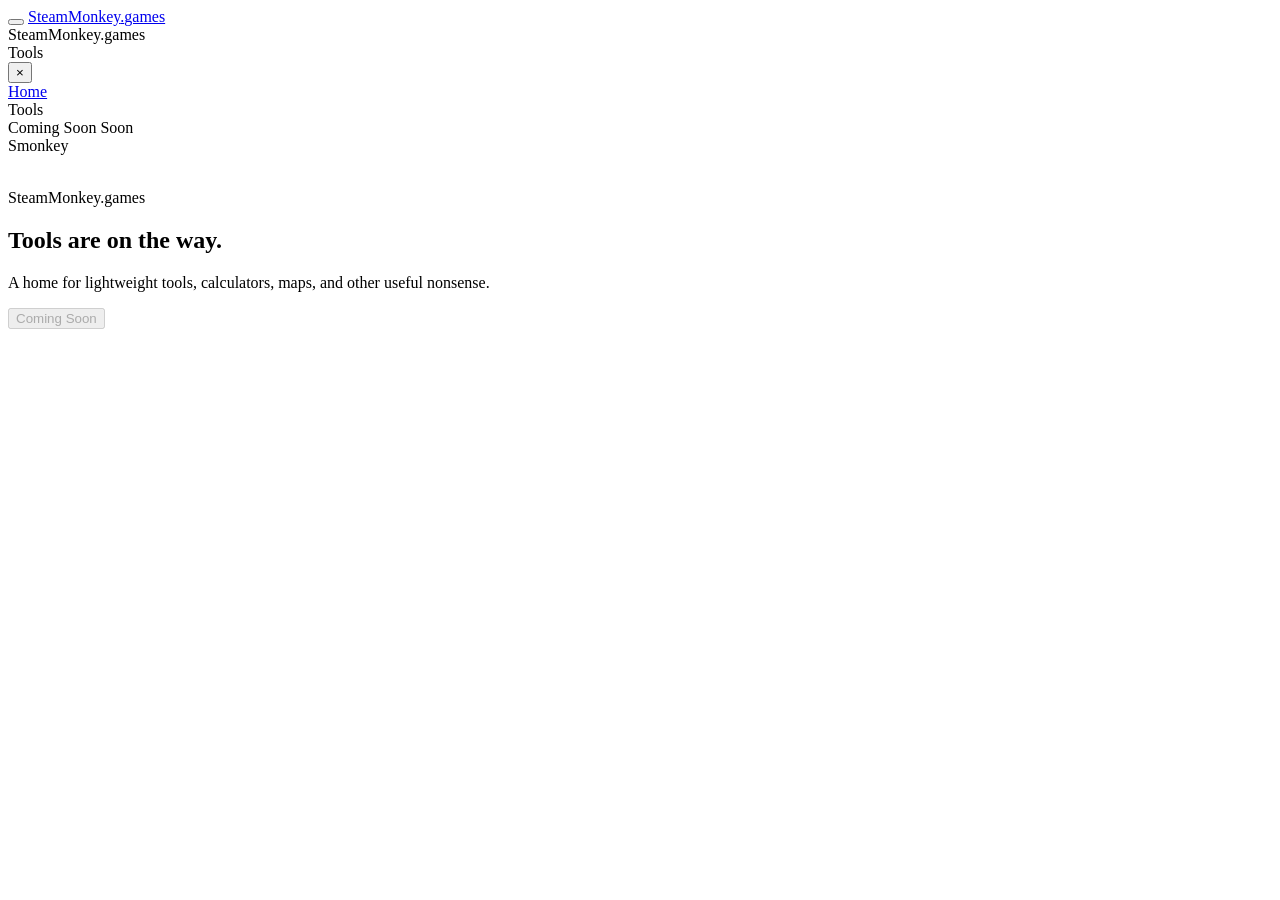
==== index.html @ 38e7c524 "Add files via upload" ====
<!doctype html>
<html lang="en">
<head>
  <meta charset="utf-8">
  <meta name="viewport" content="width=device-width, initial-scale=1">
  <meta name="theme-color" content="#0e1116">
  <meta name="description" content="SteamMonkey.games — lightweight tools and utilities.">
  <title>SteamMonkey.games</title>
  <link rel="stylesheet" href="css/styles.css">
</head>
<body>
  <header class="site-header">
    <button class="menu-button" id="menuButton" type="button"
            aria-label="Open navigation" aria-controls="siteNav" aria-expanded="false">
      <span></span><span></span><span></span>
    </button>
    <a class="brand" href="/" aria-label="SteamMonkey.games home">
      <span class="brand-primary">SteamMonkey</span><span class="brand-dot">.</span><span class="brand-tld">games</span>
    </a>
  </header>

  <div class="nav-scrim" id="navScrim" hidden></div>

  <aside class="nav-drawer" id="siteNav" aria-hidden="true">
    <div class="nav-header">
      <div>
        <div class="nav-eyebrow">SteamMonkey.games</div>
        <div class="nav-title">Tools</div>
      </div>
      <button class="nav-close" id="navClose" type="button" aria-label="Close navigation">×</button>
    </div>

    <nav aria-label="Tool navigation">
      <a class="nav-link active" href="/">Home</a>
      <div class="nav-section-label">Tools</div>
      <div class="nav-placeholder">
        <span>Coming Soon</span>
        <span class="status-pill">Soon</span>
      </div>
    </nav>

    <div class="nav-footer">Smonkey</div>
  </aside>

  <main class="hero">
    <img class="watermark" src="assets/images/smonkey-master.png" alt="" aria-hidden="true">
    <section class="hero-content">
      <p class="eyebrow">SteamMonkey.games</p>
      <h1>Tools are on the way.</h1>
      <p class="subhead">A home for lightweight tools, calculators, maps, and other useful nonsense.</p>
      <button class="coming-soon" type="button" disabled>Coming Soon</button>
    </section>
  </main>

  <script src="js/app.js"></script>
</body>
</html>
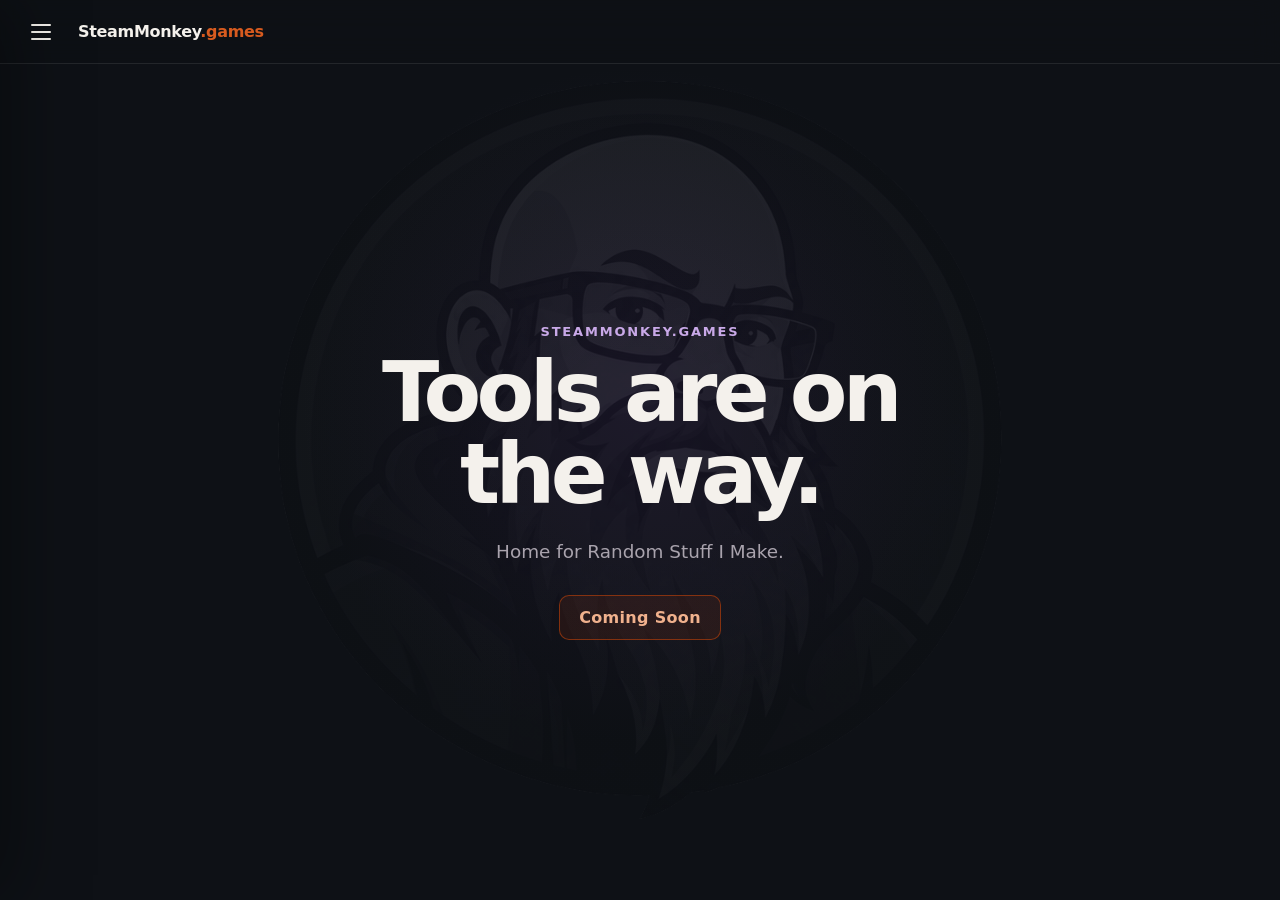
==== commit fdcbb4d0: "Update index.html" ====
--- a/index.html
+++ b/index.html
@@ -47,7 +47,7 @@
     <section class="hero-content">
       <p class="eyebrow">SteamMonkey.games</p>
       <h1>Tools are on the way.</h1>
-      <p class="subhead">A home for lightweight tools, calculators, maps, and other useful nonsense.</p>
+      <p class="subhead">Home for Random Stuff I Make.</p>
       <button class="coming-soon" type="button" disabled>Coming Soon</button>
     </section>
   </main>
--- a/css/styles.css
+++ b/css/styles.css
@@ -0,0 +1,231 @@
+/* SteamMonkey.games base shell v0.1 */
+:root {
+  --bg: #0e1116;
+  --panel: #151922;
+  --panel-2: #1c202b;
+  --text: #f4f1ec;
+  --muted: #a9a3ad;
+  --purple: #4a2a72;
+  --purple-bright: #6d3aa0;
+  --orange: #b63f0b;
+  --line: rgba(255,255,255,.09);
+  --header-h: 64px;
+  --drawer-w: min(330px, 88vw);
+}
+
+* { box-sizing: border-box; }
+html, body { margin: 0; min-height: 100%; }
+body {
+  min-height: 100vh;
+  background:
+    radial-gradient(circle at 50% 45%, rgba(74,42,114,.18), transparent 42%),
+    var(--bg);
+  color: var(--text);
+  font-family: Inter, ui-sans-serif, system-ui, -apple-system, BlinkMacSystemFont, "Segoe UI", sans-serif;
+  overflow-x: hidden;
+}
+
+button, a { font: inherit; }
+a { color: inherit; text-decoration: none; }
+
+.site-header {
+  position: fixed;
+  inset: 0 0 auto 0;
+  z-index: 30;
+  height: var(--header-h);
+  display: flex;
+  align-items: center;
+  gap: 16px;
+  padding: 0 20px;
+  background: rgba(14,17,22,.72);
+  border-bottom: 1px solid var(--line);
+  backdrop-filter: blur(14px);
+}
+
+.menu-button, .nav-close {
+  border: 0;
+  color: var(--text);
+  background: transparent;
+  cursor: pointer;
+}
+.menu-button {
+  width: 42px; height: 42px;
+  display: grid;
+  place-content: center;
+  gap: 5px;
+  border-radius: 10px;
+}
+.menu-button:hover { background: rgba(255,255,255,.06); }
+.menu-button span {
+  display: block;
+  width: 20px; height: 2px;
+  border-radius: 999px;
+  background: currentColor;
+}
+
+.brand {
+  font-size: 16px;
+  font-weight: 750;
+  letter-spacing: -.02em;
+}
+.brand-dot, .brand-tld { color: #d75b1f; }
+
+.hero {
+  position: relative;
+  min-height: 100vh;
+  display: grid;
+  place-items: center;
+  padding: calc(var(--header-h) + 48px) 24px 48px;
+  isolation: isolate;
+  overflow: hidden;
+}
+.watermark {
+  position: absolute;
+  z-index: -2;
+  width: min(780px, 82vw);
+  max-height: 82vh;
+  object-fit: contain;
+  opacity: .075;
+  filter: grayscale(1) contrast(1.08);
+  user-select: none;
+  pointer-events: none;
+}
+.hero::after {
+  content: "";
+  position: absolute;
+  inset: 0;
+  z-index: -1;
+  background: radial-gradient(circle, transparent 10%, rgba(14,17,22,.20) 55%, rgba(14,17,22,.78) 100%);
+  pointer-events: none;
+}
+
+.hero-content {
+  width: min(680px, 100%);
+  text-align: center;
+}
+.eyebrow {
+  margin: 0 0 12px;
+  color: #c9a9e8;
+  font-size: 13px;
+  font-weight: 800;
+  letter-spacing: .14em;
+  text-transform: uppercase;
+}
+h1 {
+  margin: 0;
+  font-size: clamp(2.35rem, 7vw, 5.25rem);
+  line-height: .98;
+  letter-spacing: -.055em;
+}
+.subhead {
+  width: min(570px, 100%);
+  margin: 22px auto 28px;
+  color: var(--muted);
+  font-size: clamp(1rem, 2vw, 1.15rem);
+  line-height: 1.65;
+}
+.coming-soon {
+  padding: 12px 19px;
+  border: 1px solid rgba(182,63,11,.65);
+  border-radius: 10px;
+  background: rgba(182,63,11,.12);
+  color: #f0b18d;
+  font-weight: 750;
+  letter-spacing: .02em;
+}
+
+.nav-scrim {
+  position: fixed;
+  inset: 0;
+  z-index: 39;
+  background: rgba(0,0,0,.55);
+  backdrop-filter: blur(2px);
+}
+.nav-drawer {
+  position: fixed;
+  z-index: 40;
+  inset: 0 auto 0 0;
+  width: var(--drawer-w);
+  display: flex;
+  flex-direction: column;
+  padding: 20px;
+  background: #12161e;
+  border-right: 1px solid var(--line);
+  box-shadow: 20px 0 70px rgba(0,0,0,.35);
+  transform: translateX(-102%);
+  transition: transform 180ms ease;
+}
+.nav-drawer.open { transform: translateX(0); }
+.nav-header {
+  display: flex;
+  align-items: flex-start;
+  justify-content: space-between;
+  padding-bottom: 20px;
+  border-bottom: 1px solid var(--line);
+}
+.nav-eyebrow {
+  color: var(--muted);
+  font-size: 11px;
+  font-weight: 750;
+  text-transform: uppercase;
+  letter-spacing: .1em;
+}
+.nav-title { margin-top: 4px; font-size: 22px; font-weight: 800; }
+.nav-close {
+  width: 38px; height: 38px;
+  border-radius: 9px;
+  font-size: 28px;
+  line-height: 1;
+}
+.nav-close:hover { background: rgba(255,255,255,.06); }
+
+nav { padding-top: 18px; }
+.nav-link, .nav-placeholder {
+  min-height: 44px;
+  display: flex;
+  align-items: center;
+  justify-content: space-between;
+  padding: 0 12px;
+  border-radius: 9px;
+}
+.nav-link:hover { background: rgba(255,255,255,.05); }
+.nav-link.active {
+  background: rgba(74,42,114,.28);
+  color: #e2cdf5;
+}
+.nav-section-label {
+  margin: 24px 12px 8px;
+  color: #76717b;
+  font-size: 11px;
+  font-weight: 800;
+  letter-spacing: .12em;
+  text-transform: uppercase;
+}
+.nav-placeholder { color: #9a949f; }
+.status-pill {
+  padding: 3px 7px;
+  border-radius: 999px;
+  background: rgba(182,63,11,.15);
+  color: #d9855c;
+  font-size: 10px;
+  font-weight: 800;
+  text-transform: uppercase;
+  letter-spacing: .05em;
+}
+.nav-footer {
+  margin-top: auto;
+  padding: 18px 12px 2px;
+  border-top: 1px solid var(--line);
+  color: #66616a;
+  font-size: 12px;
+}
+
+@media (max-width: 600px) {
+  :root { --header-h: 58px; }
+  .site-header { padding: 0 12px; }
+  .watermark { width: 118vw; opacity: .06; }
+  .subhead { max-width: 36ch; }
+}
+@media (prefers-reduced-motion: reduce) {
+  .nav-drawer { transition: none; }
+}
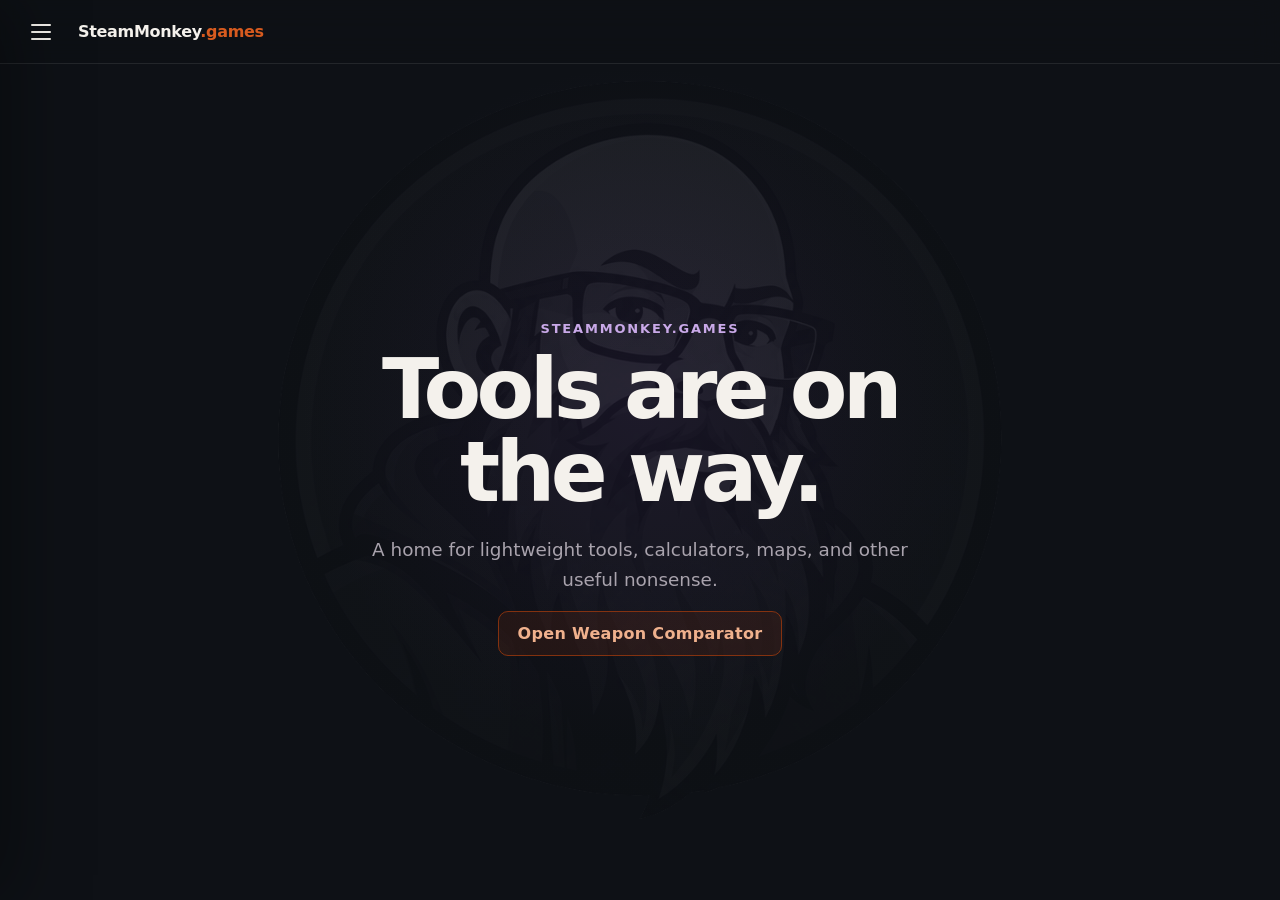
==== commit a8b8ffeb: "UpdateforWeapons" ====
--- a/index.html
+++ b/index.html
@@ -6,7 +6,14 @@
   <meta name="theme-color" content="#0e1116">
   <meta name="description" content="SteamMonkey.games — lightweight tools and utilities.">
   <title>SteamMonkey.games</title>
-  <link rel="stylesheet" href="css/styles.css">
+
+  <link rel="icon" href="/favicon.ico" sizes="any">
+  <link rel="icon" type="image/png" sizes="32x32" href="/assets/icons/favicon-32x32.png">
+  <link rel="icon" type="image/png" sizes="16x16" href="/assets/icons/favicon-16x16.png">
+  <link rel="apple-touch-icon" sizes="180x180" href="/assets/icons/apple-touch-icon.png">
+  <link rel="manifest" href="/site.webmanifest">
+
+  <link rel="stylesheet" href="/css/styles.css">
 </head>
 <body>
   <header class="site-header">
@@ -32,7 +39,11 @@
 
     <nav aria-label="Tool navigation">
       <a class="nav-link active" href="/">Home</a>
-      <div class="nav-section-label">Tools</div>
+
+      <div class="nav-section-label">Project Zomboid</div>
+      <a class="nav-link" href="/tools/pz/weapons/">Weapon Comparator</a>
+
+      <div class="nav-section-label">More tools</div>
       <div class="nav-placeholder">
         <span>Coming Soon</span>
         <span class="status-pill">Soon</span>
@@ -43,15 +54,15 @@
   </aside>
 
   <main class="hero">
-    <img class="watermark" src="assets/images/smonkey-master.png" alt="" aria-hidden="true">
+    <img class="watermark" src="/assets/images/smonkey-master.png" alt="" aria-hidden="true">
     <section class="hero-content">
       <p class="eyebrow">SteamMonkey.games</p>
       <h1>Tools are on the way.</h1>
-      <p class="subhead">Home for Random Stuff I Make.</p>
-      <button class="coming-soon" type="button" disabled>Coming Soon</button>
+      <p class="subhead">A home for lightweight tools, calculators, maps, and other useful nonsense.</p>
+      <a class="coming-soon tool-cta" href="/tools/pz/weapons/">Open Weapon Comparator</a>
     </section>
   </main>
 
-  <script src="js/app.js"></script>
+  <script src="/js/app.js"></script>
 </body>
 </html>
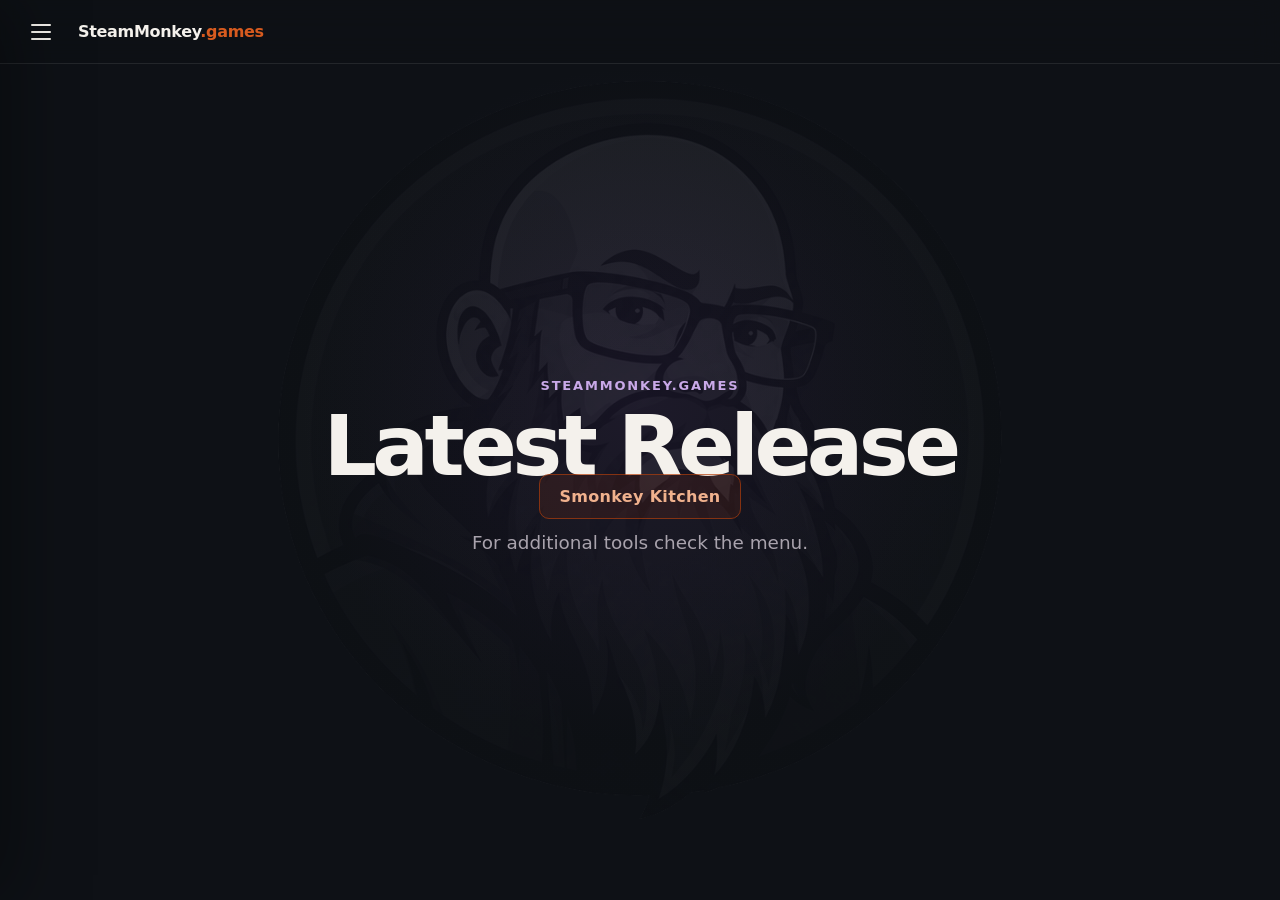
==== commit 2093623e: "adding kitchen" ====
--- a/index.html
+++ b/index.html
@@ -42,6 +42,7 @@
 
       <div class="nav-section-label">Project Zomboid</div>
       <a class="nav-link" href="/tools/pz/weapons/">Weapon Comparator</a>
+      <a class="nav-link" href="/tools/pz/kitchen/">Smonkey Kitchen</a>
 
       <div class="nav-section-label">More tools</div>
       <div class="nav-placeholder">
@@ -57,9 +58,9 @@
     <img class="watermark" src="/assets/images/smonkey-master.png" alt="" aria-hidden="true">
     <section class="hero-content">
       <p class="eyebrow">SteamMonkey.games</p>
-      <h1>Tools are on the way.</h1>
-      <p class="subhead">A home for lightweight tools, calculators, maps, and other useful nonsense.</p>
-      <a class="coming-soon tool-cta" href="/tools/pz/weapons/">Open Weapon Comparator</a>
+      <h1>Latest Release</h1>
+      <a class="coming-soon tool-cta" href="/tools/pz/kitchen/">Smonkey Kitchen</a>
+      <p class="subhead">For additional tools check the menu.</p>
     </section>
   </main>
 
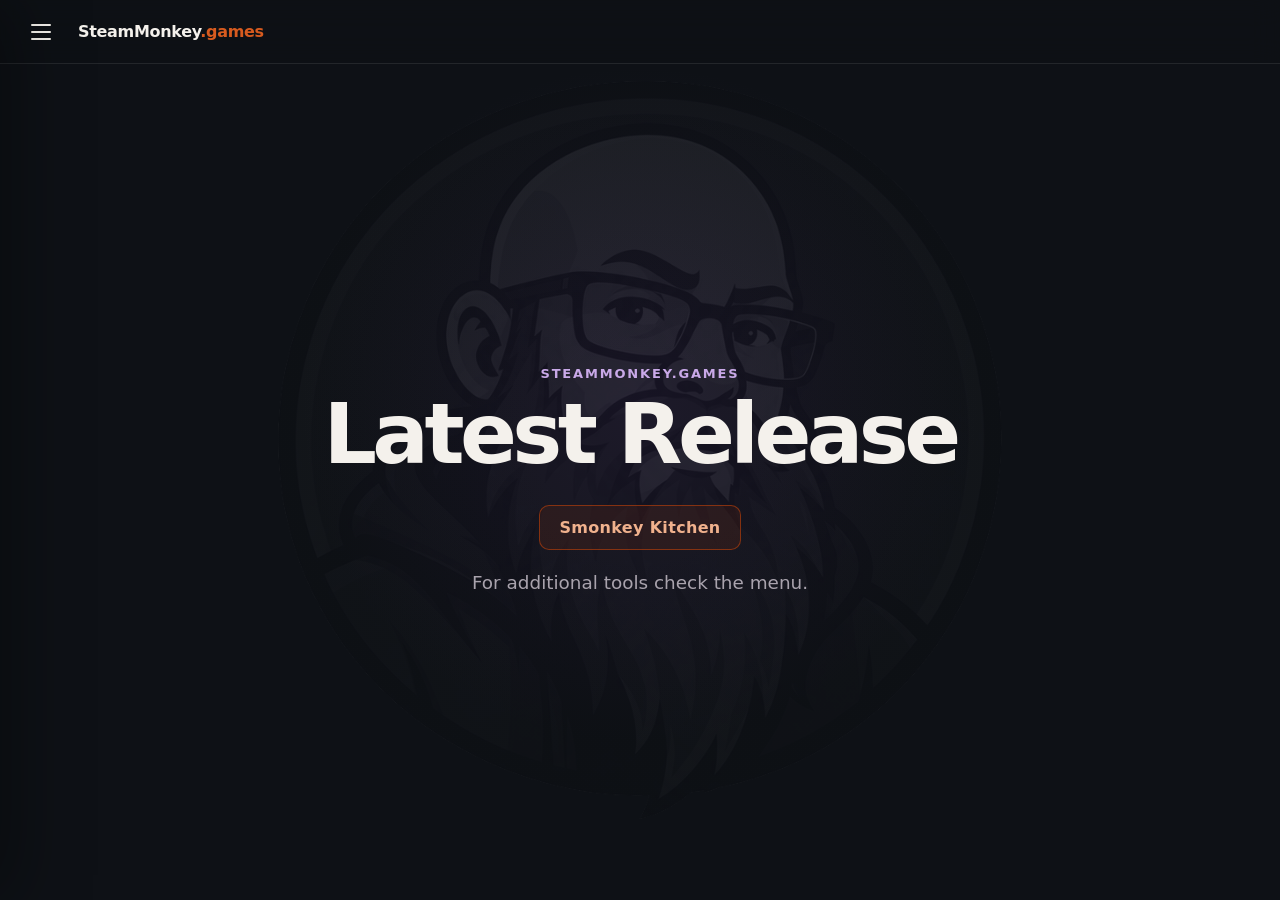
==== commit ba282be3: "homepage fix" ====
--- a/index.html
+++ b/index.html
@@ -14,6 +14,12 @@
   <link rel="manifest" href="/site.webmanifest">
 
   <link rel="stylesheet" href="/css/styles.css">
+
+  <style>
+    .latest-release-cta { margin-top: 30px; }
+    .latest-release-cta .tool-cta { display: inline-block; }
+    .latest-release-note { margin: 18px auto 0; }
+  </style>
 </head>
 <body>
   <header class="site-header">
@@ -59,8 +65,10 @@
     <section class="hero-content">
       <p class="eyebrow">SteamMonkey.games</p>
       <h1>Latest Release</h1>
-      <a class="coming-soon tool-cta" href="/tools/pz/kitchen/">Smonkey Kitchen</a>
-      <p class="subhead">For additional tools check the menu.</p>
+      <div class="latest-release-cta">
+        <a class="coming-soon tool-cta" href="/tools/pz/kitchen/">Smonkey Kitchen</a>
+      </div>
+      <p class="subhead latest-release-note">For additional tools check the menu.</p>
     </section>
   </main>
 
